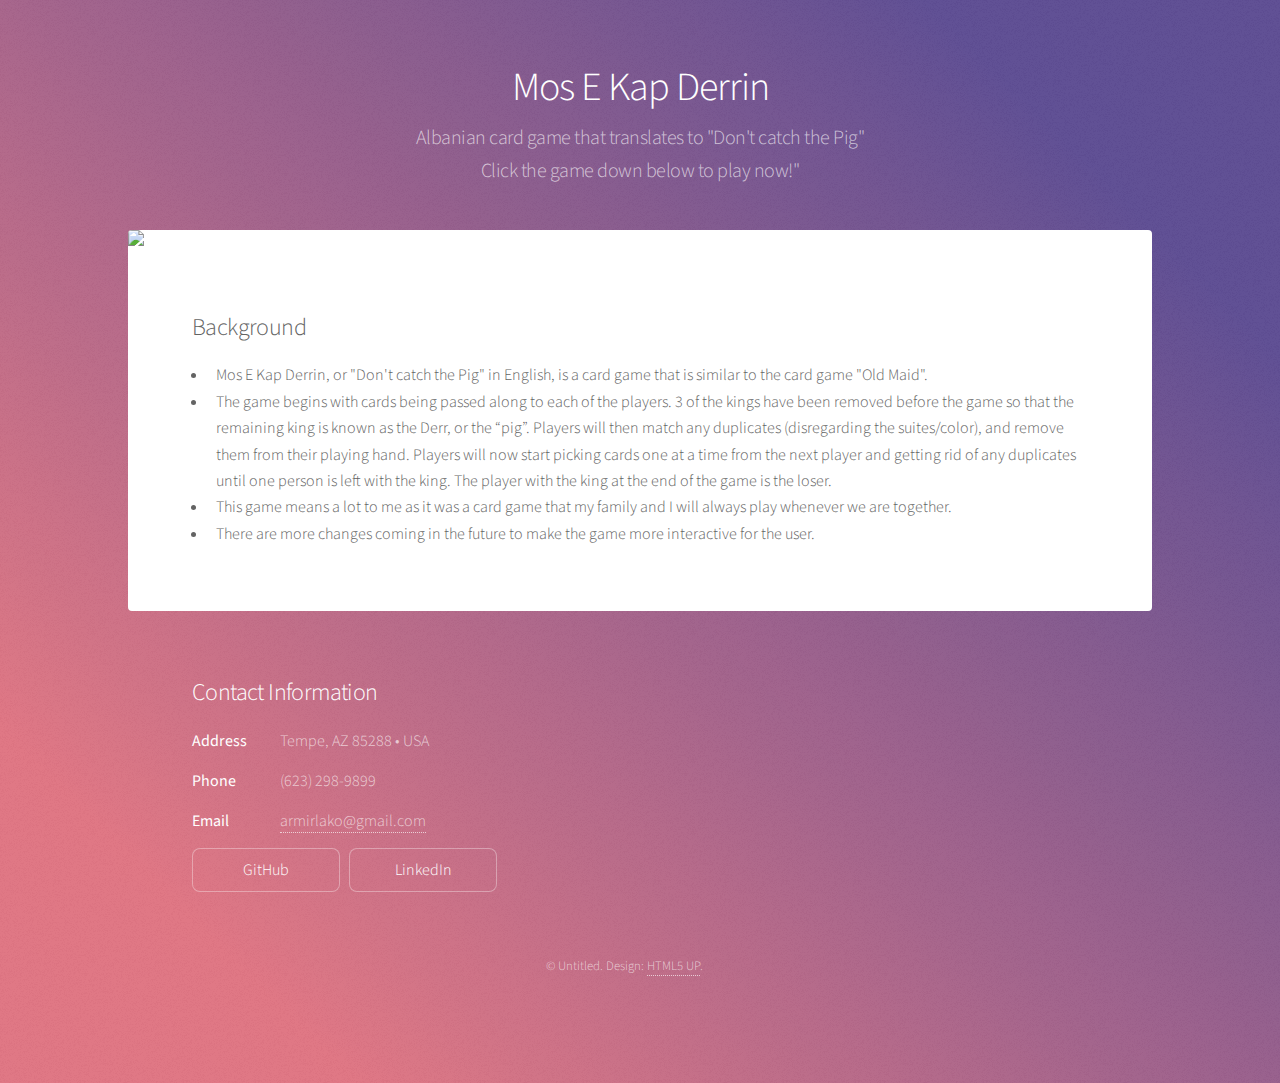
==== CardGame.html @ ff961061 "1" ====
<!DOCTYPE HTML>
<!--
	Stellar by HTML5 UP
	html5up.net | @ajlkn
	Free for personal and commercial use under the CCA 3.0 license (html5up.net/license)
-->
<html>
	<head>
		<title>Card Game</title>
		<meta charset="utf-8" />
		<meta name="viewport" content="width=device-width, initial-scale=1, user-scalable=no" />
		<link rel="stylesheet" href="assets/css/main.css" />
		<noscript><link rel="stylesheet" href="assets/css/noscript.css" /></noscript>
	</head>
	<body class="is-preload">

		<!-- Wrapper -->
			<div id="wrapper">

				<!-- Header -->
					<header id="header">
						<h1>Mos E Kap Derrin</h1>
							<p>
							Albanian card game that translates to "Don't catch the Pig" <br>
							Click the game down below to play now!"
							</p>
					</header>

				<!-- Main -->
					<div id="main">

						<!-- Content -->
							<section id="content" class="main">
								<span class="image main">
									<a href="https://armirlako.github.io/Card-Game" target ="_blank" ><img src="images/CardGame.jpg"/></a></span>
								<h2> Background </h2>
								<ul>
									<li>
										Mos E Kap Derrin, or "Don't catch the Pig" in English, is a card game that is similar to the card game "Old Maid".
									</li>
									<li>
										The game begins with cards being passed along to each of the players. 3 of the kings have been removed before the game so that the remaining king is known as the Derr, or the “pig”. Players will then match any duplicates (disregarding the suites/color), and remove them from their playing hand. Players will now start picking cards one at a time from the next player and getting rid of any duplicates until one person is left with the king. The player with the king at the end of the game is the loser.
									</li>
									<li>
										This game means a lot to me as it was a card game that my family and I will always play whenever we are together. 
									</li>
									<li>
										There are more changes coming in the future to make the game more interactive for the user.
									</li>
								</ul>
							</section>

					</div>

				<!-- Footer -->
				<footer id="footer">
						
					<section>
						<h2>Contact Information</h2>
						
						<dl class="alt">
							<dt>Address</dt>
							<dd>Tempe, AZ 85288 &bull; USA</dd>
							<dt>Phone</dt>
							<dd>(623) 298-9899</dd>
							<dt>Email</dt>
							<dd><a href="#">armirlako@gmail.com</a></dd>
							<a href="https://www.github.com/armirlako" class="button">GitHub</a> &nbsp
							<a href="https://www.linkedin.com/in/armirlako/" class="button">LinkedIn</a>
						</dl>
						
					</section>
					<p class="copyright">&copy; Untitled. Design: <a href="https://html5up.net">HTML5 UP</a>.</p>
				</footer>

			</div>

		<!-- Scripts -->
			<script src="assets/js/jquery.min.js"></script>
			<script src="assets/js/jquery.scrollex.min.js"></script>
			<script src="assets/js/jquery.scrolly.min.js"></script>
			<script src="assets/js/browser.min.js"></script>
			<script src="assets/js/breakpoints.min.js"></script>
			<script src="assets/js/util.js"></script>
			<script src="assets/js/main.js"></script>

	</body>
</html>
---- assets/css/main.css ----
@import url(fontawesome-all.min.css);
@import 'https://fonts.googleapis.com/css?family=Source+Sans+Pro:300,400';

/*
	Stellar by HTML5 UP
	html5up.net | @ajlkn
	Free for personal and commercial use under the CCA 3.0 license (html5up.net/license)
*/


html, body, div, span, applet, object,
iframe, h1, h2, h3, h4, h5, h6, p, blockquote,
pre, a, abbr, acronym, address, big, cite,
code, del, dfn, em, img, ins, kbd, q, s, samp,
small, strike, strong, sub, sup, tt, var, b,
u, i, center, dl, dt, dd, ol, ul, li, fieldset,
form, label, legend, table, caption, tbody,
tfoot, thead, tr, th, td, article, aside,
canvas, details, embed, figure, figcaption,
footer, header, hgroup, menu, nav, output, ruby,
section, summary, time, mark, audio, video {
	margin: 0;
	padding: 0;
	border: 0;
	font-size: 100%;
	font: inherit;
	vertical-align: baseline;}

article, aside, details, figcaption, figure,
footer, header, hgroup, menu, nav, section {
	display: block;}
	  
body {
	line-height: 1;
}

ol, ul {
	list-style: none;
}

blockquote, q {
	quotes: none;
}

	blockquote:before, blockquote:after, q:before, q:after {
		content: '';
		content: none;
	}

table {
	border-collapse: collapse;
	border-spacing: 0;
}

body {
	-webkit-text-size-adjust: none;
}

mark {
	background-color: transparent;
	color: inherit;
}

input::-moz-focus-inner {
	border: 0;
	padding: 0;
}

input, select, textarea {
	-moz-appearance: none;
	-webkit-appearance: none;
	-ms-appearance: none;
	appearance: none;
}

/* Basic */

	@-ms-viewport {
		width: device-width;
	}

	body {
		-ms-overflow-style: scrollbar;
	}

	@media screen and (max-width: 480px) {

		html, body {
			min-width: 320px;
		}

	}

	html {
		box-sizing: border-box;
	}

	*, *:before, *:after {
		box-sizing: inherit;
	}

	body {
		background-color: #935d8c;
		background-image: url("images/overlay.png"), -moz-linear-gradient(45deg, #e37682 15%, #5f4d93 85%);
		background-image: url("images/overlay.png"), -webkit-linear-gradient(45deg, #e37682 15%, #5f4d93 85%);
		background-image: url("images/overlay.png"), -ms-linear-gradient(45deg, #e37682 15%, #5f4d93 85%);
		background-image: url("images/overlay.png"), linear-gradient(45deg, #e37682 15%, #5f4d93 85%);
	}

		body.is-preload *, body.is-preload *:before, body.is-preload *:after {
			-moz-animation: none !important;
			-webkit-animation: none !important;
			-ms-animation: none !important;
			animation: none !important;
			-moz-transition: none !important;
			-webkit-transition: none !important;
			-ms-transition: none !important;
			transition: none !important;
		}

/* Type */

	body {
		background-color: #935d8c;
		color: rgba(255, 255, 255, 0.65);
	}

	body, input, select, textarea {
		font-family: "Source Sans Pro", Helvetica, sans-serif;
		font-size: 17pt;
		font-weight: 300;
		line-height: 1.65;
	}

		@media screen and (max-width: 1680px) {

			body, input, select, textarea {
				font-size: 14pt;
			}

		}

		@media screen and (max-width: 1280px) {

			body, input, select, textarea {
				font-size: 12pt;
			}

		}

		@media screen and (max-width: 360px) {

			body, input, select, textarea {
				font-size: 11pt;
			}

		}

	a {
		-moz-transition: color 0.2s ease, border-bottom 0.2s ease;
		-webkit-transition: color 0.2s ease, border-bottom 0.2s ease;
		-ms-transition: color 0.2s ease, border-bottom 0.2s ease;
		transition: color 0.2s ease, border-bottom 0.2s ease;
		text-decoration: none;
		border-bottom: dotted 1px;
		color: inherit;
	}

		a:hover {
			border-bottom-color: transparent;
		}

	strong, b {
		font-weight: 400;
	}

	em, i {
		font-style: italic;
	}

	p {
		margin: 0 0 2em 0;
	}

		p.content {
			-moz-columns: 20em 2;
			-webkit-columns: 20em 2;
			-ms-columns: 20em 2;
			columns: 20em 2;
			-moz-column-gap: 2em;
			-webkit-column-gap: 2em;
			-ms-column-gap: 2em;
			column-gap: 2em;
			text-align: justify;
		}

	h1, h2, h3, h4, h5, h6 {
		font-weight: 300;
		line-height: 1.5;
		margin: 0 0 0.7em 0;
		letter-spacing: -0.025em;
	}

		h1 a, h2 a, h3 a, h4 a, h5 a, h6 a {
			color: inherit;
			text-decoration: none;
		}

	h1 {
		font-size: 2.5em;
		line-height: 1.2;
	}

	h2 {
		font-size: 1.5em;
	}

	h3 {
		font-size: 1.25em;
	}

	h4 {
		font-size: 1.1em;
	}

	h5 {
		font-size: 0.9em;
	}

	h6 {
		font-size: 0.7em;
	}

	@media screen and (max-width: 736px) {

		h1 {
			font-size: 2em;
		}

	}

	sub {
		font-size: 0.8em;
		position: relative;
		top: 0.5em;
	}

	sup {
		font-size: 0.8em;
		position: relative;
		top: -0.5em;
	}

	blockquote {
		border-left: solid 4px;
		font-style: italic;
		margin: 0 0 2em 0;
		padding: 0.5em 0 0.5em 2em;
	}

	code {
		border-radius: 8px;
		border: solid 1px;
		font-family: "Courier New", monospace;
		font-size: 0.9em;
		margin: 0 0.25em;
		padding: 0.25em 0.65em;
	}

	pre {
		-webkit-overflow-scrolling: touch;
		font-family: "Courier New", monospace;
		font-size: 0.9em;
		margin: 0 0 2em 0;
	}

		pre code {
			display: block;
			line-height: 1.75;
			padding: 1em 1.5em;
			overflow-x: auto;
		}

	hr {
		border: 0;
		border-bottom: solid 1px;
		margin: 2em 0;
	}

		hr.major {
			margin: 3em 0;
		}

	.align-left {
		text-align: left;
	}

	.align-center {
		text-align: center;
	}

	.align-right {
		text-align: right;
	}

	input, select, textarea {
		color: #ffffff;
	}

	a:hover {
		color: #ffffff;
	}

	strong, b {
		color: #ffffff;
	}

	h1, h2, h3, h4, h5, h6 {
		color: #ffffff;
	}

	blockquote {
		border-left-color: rgba(255, 255, 255, 0.35);
	}

	code {
		background: rgba(255, 255, 255, 0.075);
		border-color: rgba(255, 255, 255, 0.35);
	}

	hr {
		border-bottom-color: rgba(255, 255, 255, 0.35);
	}

/* Row */

	.row {
		display: flex;
		flex-wrap: wrap;
		box-sizing: border-box;
		align-items: stretch;
	}

		.row > * {
			box-sizing: border-box;
		}

		.row.gtr-uniform > * > :last-child {
			margin-bottom: 0;
		}

		.row.aln-left {
			justify-content: flex-start;
		}

		.row.aln-center {
			justify-content: center;
		}

		.row.aln-right {
			justify-content: flex-end;
		}

		.row.aln-top {
			align-items: flex-start;
		}

		.row.aln-middle {
			align-items: center;
		}

		.row.aln-bottom {
			align-items: flex-end;
		}

		.row > .imp {
			order: -1;
		}

		.row > .col-1 {
			width: 8.33333%;
		}

		.row > .off-1 {
			margin-left: 8.33333%;
		}

		.row > .col-2 {
			width: 16.66667%;
		}

		.row > .off-2 {
			margin-left: 16.66667%;
		}

		.row > .col-3 {
			width: 25%;
		}

		.row > .off-3 {
			margin-left: 25%;
		}

		.row > .col-4 {
			width: 33.33333%;
		}

		.row > .off-4 {
			margin-left: 33.33333%;
		}

		.row > .col-5 {
			width: 41.66667%;
		}

		.row > .off-5 {
			margin-left: 41.66667%;
		}

		.row > .col-6 {
			width: 50%;
		}

		.row > .off-6 {
			margin-left: 50%;
		}

		.row > .col-7 {
			width: 58.33333%;
		}

		.row > .off-7 {
			margin-left: 58.33333%;
		}

		.row > .col-8 {
			width: 66.66667%;
		}

		.row > .off-8 {
			margin-left: 66.66667%;
		}

		.row > .col-9 {
			width: 75%;
		}

		.row > .off-9 {
			margin-left: 75%;
		}

		.row > .col-10 {
			width: 83.33333%;
		}

		.row > .off-10 {
			margin-left: 83.33333%;
		}

		.row > .col-11 {
			width: 91.66667%;
		}

		.row > .off-11 {
			margin-left: 91.66667%;
		}

		.row > .col-12 {
			width: 100%;
		}

		.row > .off-12 {
			margin-left: 100%;
		}

		.row.gtr-0 {
			margin-top: 0;
			margin-left: 0em;
		}

			.row.gtr-0 > * {
				padding: 0 0 0 0em;
			}

			.row.gtr-0.gtr-uniform {
				margin-top: 0em;
			}

				.row.gtr-0.gtr-uniform > * {
					padding-top: 0em;
				}

		.row.gtr-25 {
			margin-top: 0;
			margin-left: -0.375em;
		}

			.row.gtr-25 > * {
				padding: 0 0 0 0.375em;
			}

			.row.gtr-25.gtr-uniform {
				margin-top: -0.375em;
			}

				.row.gtr-25.gtr-uniform > * {
					padding-top: 0.375em;
				}

		.row.gtr-50 {
			margin-top: 0;
			margin-left: -0.75em;
		}

			.row.gtr-50 > * {
				padding: 0 0 0 0.75em;
			}

			.row.gtr-50.gtr-uniform {
				margin-top: -0.75em;
			}

				.row.gtr-50.gtr-uniform > * {
					padding-top: 0.75em;
				}

		.row {
			margin-top: 0;
			margin-left: -1.5em;
		}

			.row > * {
				padding: 0 0 0 1.5em;
			}

			.row.gtr-uniform {
				margin-top: -1.5em;
			}

				.row.gtr-uniform > * {
					padding-top: 1.5em;
				}

		.row.gtr-150 {
			margin-top: 0;
			margin-left: -2.25em;
		}

			.row.gtr-150 > * {
				padding: 0 0 0 2.25em;
			}

			.row.gtr-150.gtr-uniform {
				margin-top: -2.25em;
			}

				.row.gtr-150.gtr-uniform > * {
					padding-top: 2.25em;
				}

		.row.gtr-200 {
			margin-top: 0;
			margin-left: -3em;
		}

			.row.gtr-200 > * {
				padding: 0 0 0 3em;
			}

			.row.gtr-200.gtr-uniform {
				margin-top: -3em;
			}

				.row.gtr-200.gtr-uniform > * {
					padding-top: 3em;
				}

		@media screen and (max-width: 1680px) {

			.row {
				display: flex;
				flex-wrap: wrap;
				box-sizing: border-box;
				align-items: stretch;
			}

				.row > * {
					box-sizing: border-box;
				}

				.row.gtr-uniform > * > :last-child {
					margin-bottom: 0;
				}

				.row.aln-left {
					justify-content: flex-start;
				}

				.row.aln-center {
					justify-content: center;
				}

				.row.aln-right {
					justify-content: flex-end;
				}

				.row.aln-top {
					align-items: flex-start;
				}

				.row.aln-middle {
					align-items: center;
				}

				.row.aln-bottom {
					align-items: flex-end;
				}

				.row > .imp-xlarge {
					order: -1;
				}

				.row > .col-1-xlarge {
					width: 8.33333%;
				}

				.row > .off-1-xlarge {
					margin-left: 8.33333%;
				}

				.row > .col-2-xlarge {
					width: 16.66667%;
				}

				.row > .off-2-xlarge {
					margin-left: 16.66667%;
				}

				.row > .col-3-xlarge {
					width: 25%;
				}

				.row > .off-3-xlarge {
					margin-left: 25%;
				}

				.row > .col-4-xlarge {
					width: 33.33333%;
				}

				.row > .off-4-xlarge {
					margin-left: 33.33333%;
				}

				.row > .col-5-xlarge {
					width: 41.66667%;
				}

				.row > .off-5-xlarge {
					margin-left: 41.66667%;
				}

				.row > .col-6-xlarge {
					width: 50%;
				}

				.row > .off-6-xlarge {
					margin-left: 50%;
				}

				.row > .col-7-xlarge {
					width: 58.33333%;
				}

				.row > .off-7-xlarge {
					margin-left: 58.33333%;
				}

				.row > .col-8-xlarge {
					width: 66.66667%;
				}

				.row > .off-8-xlarge {
					margin-left: 66.66667%;
				}

				.row > .col-9-xlarge {
					width: 75%;
				}

				.row > .off-9-xlarge {
					margin-left: 75%;
				}

				.row > .col-10-xlarge {
					width: 83.33333%;
				}

				.row > .off-10-xlarge {
					margin-left: 83.33333%;
				}

				.row > .col-11-xlarge {
					width: 91.66667%;
				}

				.row > .off-11-xlarge {
					margin-left: 91.66667%;
				}

				.row > .col-12-xlarge {
					width: 100%;
				}

				.row > .off-12-xlarge {
					margin-left: 100%;
				}

				.row.gtr-0 {
					margin-top: 0;
					margin-left: 0em;
				}

					.row.gtr-0 > * {
						padding: 0 0 0 0em;
					}

					.row.gtr-0.gtr-uniform {
						margin-top: 0em;
					}

						.row.gtr-0.gtr-uniform > * {
							padding-top: 0em;
						}

				.row.gtr-25 {
					margin-top: 0;
					margin-left: -0.375em;
				}

					.row.gtr-25 > * {
						padding: 0 0 0 0.375em;
					}

					.row.gtr-25.gtr-uniform {
						margin-top: -0.375em;
					}

						.row.gtr-25.gtr-uniform > * {
							padding-top: 0.375em;
						}

				.row.gtr-50 {
					margin-top: 0;
					margin-left: -0.75em;
				}

					.row.gtr-50 > * {
						padding: 0 0 0 0.75em;
					}

					.row.gtr-50.gtr-uniform {
						margin-top: -0.75em;
					}

						.row.gtr-50.gtr-uniform > * {
							padding-top: 0.75em;
						}

				.row {
					margin-top: 0;
					margin-left: -1.5em;
				}

					.row > * {
						padding: 0 0 0 1.5em;
					}

					.row.gtr-uniform {
						margin-top: -1.5em;
					}

						.row.gtr-uniform > * {
							padding-top: 1.5em;
						}

				.row.gtr-150 {
					margin-top: 0;
					margin-left: -2.25em;
				}

					.row.gtr-150 > * {
						padding: 0 0 0 2.25em;
					}

					.row.gtr-150.gtr-uniform {
						margin-top: -2.25em;
					}

						.row.gtr-150.gtr-uniform > * {
							padding-top: 2.25em;
						}

				.row.gtr-200 {
					margin-top: 0;
					margin-left: -3em;
				}

					.row.gtr-200 > * {
						padding: 0 0 0 3em;
					}

					.row.gtr-200.gtr-uniform {
						margin-top: -3em;
					}

						.row.gtr-200.gtr-uniform > * {
							padding-top: 3em;
						}

		}

		@media screen and (max-width: 1280px) {

			.row {
				display: flex;
				flex-wrap: wrap;
				box-sizing: border-box;
				align-items: stretch;
			}

				.row > * {
					box-sizing: border-box;
				}

				.row.gtr-uniform > * > :last-child {
					margin-bottom: 0;
				}

				.row.aln-left {
					justify-content: flex-start;
				}

				.row.aln-center {
					justify-content: center;
				}

				.row.aln-right {
					justify-content: flex-end;
				}

				.row.aln-top {
					align-items: flex-start;
				}

				.row.aln-middle {
					align-items: center;
				}

				.row.aln-bottom {
					align-items: flex-end;
				}

				.row > .imp-large {
					order: -1;
				}

				.row > .col-1-large {
					width: 8.33333%;
				}

				.row > .off-1-large {
					margin-left: 8.33333%;
				}

				.row > .col-2-large {
					width: 16.66667%;
				}

				.row > .off-2-large {
					margin-left: 16.66667%;
				}

				.row > .col-3-large {
					width: 25%;
				}

				.row > .off-3-large {
					margin-left: 25%;
				}

				.row > .col-4-large {
					width: 33.33333%;
				}

				.row > .off-4-large {
					margin-left: 33.33333%;
				}

				.row > .col-5-large {
					width: 41.66667%;
				}

				.row > .off-5-large {
					margin-left: 41.66667%;
				}

				.row > .col-6-large {
					width: 50%;
				}

				.row > .off-6-large {
					margin-left: 50%;
				}

				.row > .col-7-large {
					width: 58.33333%;
				}

				.row > .off-7-large {
					margin-left: 58.33333%;
				}

				.row > .col-8-large {
					width: 66.66667%;
				}

				.row > .off-8-large {
					margin-left: 66.66667%;
				}

				.row > .col-9-large {
					width: 75%;
				}

				.row > .off-9-large {
					margin-left: 75%;
				}

				.row > .col-10-large {
					width: 83.33333%;
				}

				.row > .off-10-large {
					margin-left: 83.33333%;
				}

				.row > .col-11-large {
					width: 91.66667%;
				}

				.row > .off-11-large {
					margin-left: 91.66667%;
				}

				.row > .col-12-large {
					width: 100%;
				}

				.row > .off-12-large {
					margin-left: 100%;
				}

				.row.gtr-0 {
					margin-top: 0;
					margin-left: 0em;
				}

					.row.gtr-0 > * {
						padding: 0 0 0 0em;
					}

					.row.gtr-0.gtr-uniform {
						margin-top: 0em;
					}

						.row.gtr-0.gtr-uniform > * {
							padding-top: 0em;
						}

				.row.gtr-25 {
					margin-top: 0;
					margin-left: -0.375em;
				}

					.row.gtr-25 > * {
						padding: 0 0 0 0.375em;
					}

					.row.gtr-25.gtr-uniform {
						margin-top: -0.375em;
					}

						.row.gtr-25.gtr-uniform > * {
							padding-top: 0.375em;
						}

				.row.gtr-50 {
					margin-top: 0;
					margin-left: -0.75em;
				}

					.row.gtr-50 > * {
						padding: 0 0 0 0.75em;
					}

					.row.gtr-50.gtr-uniform {
						margin-top: -0.75em;
					}

						.row.gtr-50.gtr-uniform > * {
							padding-top: 0.75em;
						}

				.row {
					margin-top: 0;
					margin-left: -1.5em;
				}

					.row > * {
						padding: 0 0 0 1.5em;
					}

					.row.gtr-uniform {
						margin-top: -1.5em;
					}

						.row.gtr-uniform > * {
							padding-top: 1.5em;
						}

				.row.gtr-150 {
					margin-top: 0;
					margin-left: -2.25em;
				}

					.row.gtr-150 > * {
						padding: 0 0 0 2.25em;
					}

					.row.gtr-150.gtr-uniform {
						margin-top: -2.25em;
					}

						.row.gtr-150.gtr-uniform > * {
							padding-top: 2.25em;
						}

				.row.gtr-200 {
					margin-top: 0;
					margin-left: -3em;
				}

					.row.gtr-200 > * {
						padding: 0 0 0 3em;
					}

					.row.gtr-200.gtr-uniform {
						margin-top: -3em;
					}

						.row.gtr-200.gtr-uniform > * {
							padding-top: 3em;
						}

		}

		@media screen and (max-width: 980px) {

			.row {
				display: flex;
				flex-wrap: wrap;
				box-sizing: border-box;
				align-items: stretch;
			}

				.row > * {
					box-sizing: border-box;
				}

				.row.gtr-uniform > * > :last-child {
					margin-bottom: 0;
				}

				.row.aln-left {
					justify-content: flex-start;
				}

				.row.aln-center {
					justify-content: center;
				}

				.row.aln-right {
					justify-content: flex-end;
				}

				.row.aln-top {
					align-items: flex-start;
				}

				.row.aln-middle {
					align-items: center;
				}

				.row.aln-bottom {
					align-items: flex-end;
				}

				.row > .imp-medium {
					order: -1;
				}

				.row > .col-1-medium {
					width: 8.33333%;
				}

				.row > .off-1-medium {
					margin-left: 8.33333%;
				}

				.row > .col-2-medium {
					width: 16.66667%;
				}

				.row > .off-2-medium {
					margin-left: 16.66667%;
				}

				.row > .col-3-medium {
					width: 25%;
				}

				.row > .off-3-medium {
					margin-left: 25%;
				}

				.row > .col-4-medium {
					width: 33.33333%;
				}

				.row > .off-4-medium {
					margin-left: 33.33333%;
				}

				.row > .col-5-medium {
					width: 41.66667%;
				}

				.row > .off-5-medium {
					margin-left: 41.66667%;
				}

				.row > .col-6-medium {
					width: 50%;
				}

				.row > .off-6-medium {
					margin-left: 50%;
				}

				.row > .col-7-medium {
					width: 58.33333%;
				}

				.row > .off-7-medium {
					margin-left: 58.33333%;
				}

				.row > .col-8-medium {
					width: 66.66667%;
				}

				.row > .off-8-medium {
					margin-left: 66.66667%;
				}

				.row > .col-9-medium {
					width: 75%;
				}

				.row > .off-9-medium {
					margin-left: 75%;
				}

				.row > .col-10-medium {
					width: 83.33333%;
				}

				.row > .off-10-medium {
					margin-left: 83.33333%;
				}

				.row > .col-11-medium {
					width: 91.66667%;
				}

				.row > .off-11-medium {
					margin-left: 91.66667%;
				}

				.row > .col-12-medium {
					width: 100%;
				}

				.row > .off-12-medium {
					margin-left: 100%;
				}

				.row.gtr-0 {
					margin-top: 0;
					margin-left: 0em;
				}

					.row.gtr-0 > * {
						padding: 0 0 0 0em;
					}

					.row.gtr-0.gtr-uniform {
						margin-top: 0em;
					}

						.row.gtr-0.gtr-uniform > * {
							padding-top: 0em;
						}

				.row.gtr-25 {
					margin-top: 0;
					margin-left: -0.375em;
				}

					.row.gtr-25 > * {
						padding: 0 0 0 0.375em;
					}

					.row.gtr-25.gtr-uniform {
						margin-top: -0.375em;
					}

						.row.gtr-25.gtr-uniform > * {
							padding-top: 0.375em;
						}

				.row.gtr-50 {
					margin-top: 0;
					margin-left: -0.75em;
				}

					.row.gtr-50 > * {
						padding: 0 0 0 0.75em;
					}

					.row.gtr-50.gtr-uniform {
						margin-top: -0.75em;
					}

						.row.gtr-50.gtr-uniform > * {
							padding-top: 0.75em;
						}

				.row {
					margin-top: 0;
					margin-left: -1.5em;
				}

					.row > * {
						padding: 0 0 0 1.5em;
					}

					.row.gtr-uniform {
						margin-top: -1.5em;
					}

						.row.gtr-uniform > * {
							padding-top: 1.5em;
						}

				.row.gtr-150 {
					margin-top: 0;
					margin-left: -2.25em;
				}

					.row.gtr-150 > * {
						padding: 0 0 0 2.25em;
					}

					.row.gtr-150.gtr-uniform {
						margin-top: -2.25em;
					}

						.row.gtr-150.gtr-uniform > * {
							padding-top: 2.25em;
						}

				.row.gtr-200 {
					margin-top: 0;
					margin-left: -3em;
				}

					.row.gtr-200 > * {
						padding: 0 0 0 3em;
					}

					.row.gtr-200.gtr-uniform {
						margin-top: -3em;
					}

						.row.gtr-200.gtr-uniform > * {
							padding-top: 3em;
						}

		}

		@media screen and (max-width: 736px) {

			.row {
				display: flex;
				flex-wrap: wrap;
				box-sizing: border-box;
				align-items: stretch;
			}

				.row > * {
					box-sizing: border-box;
				}

				.row.gtr-uniform > * > :last-child {
					margin-bottom: 0;
				}

				.row.aln-left {
					justify-content: flex-start;
				}

				.row.aln-center {
					justify-content: center;
				}

				.row.aln-right {
					justify-content: flex-end;
				}

				.row.aln-top {
					align-items: flex-start;
				}

				.row.aln-middle {
					align-items: center;
				}

				.row.aln-bottom {
					align-items: flex-end;
				}

				.row > .imp-small {
					order: -1;
				}

				.row > .col-1-small {
					width: 8.33333%;
				}

				.row > .off-1-small {
					margin-left: 8.33333%;
				}

				.row > .col-2-small {
					width: 16.66667%;
				}

				.row > .off-2-small {
					margin-left: 16.66667%;
				}

				.row > .col-3-small {
					width: 25%;
				}

				.row > .off-3-small {
					margin-left: 25%;
				}

				.row > .col-4-small {
					width: 33.33333%;
				}

				.row > .off-4-small {
					margin-left: 33.33333%;
				}

				.row > .col-5-small {
					width: 41.66667%;
				}

				.row > .off-5-small {
					margin-left: 41.66667%;
				}

				.row > .col-6-small {
					width: 50%;
				}

				.row > .off-6-small {
					margin-left: 50%;
				}

				.row > .col-7-small {
					width: 58.33333%;
				}

				.row > .off-7-small {
					margin-left: 58.33333%;
				}

				.row > .col-8-small {
					width: 66.66667%;
				}

				.row > .off-8-small {
					margin-left: 66.66667%;
				}

				.row > .col-9-small {
					width: 75%;
				}

				.row > .off-9-small {
					margin-left: 75%;
				}

				.row > .col-10-small {
					width: 83.33333%;
				}

				.row > .off-10-small {
					margin-left: 83.33333%;
				}

				.row > .col-11-small {
					width: 91.66667%;
				}

				.row > .off-11-small {
					margin-left: 91.66667%;
				}

				.row > .col-12-small {
					width: 100%;
				}

				.row > .off-12-small {
					margin-left: 100%;
				}

				.row.gtr-0 {
					margin-top: 0;
					margin-left: 0em;
				}

					.row.gtr-0 > * {
						padding: 0 0 0 0em;
					}

					.row.gtr-0.gtr-uniform {
						margin-top: 0em;
					}

						.row.gtr-0.gtr-uniform > * {
							padding-top: 0em;
						}

				.row.gtr-25 {
					margin-top: 0;
					margin-left: -0.25em;
				}

					.row.gtr-25 > * {
						padding: 0 0 0 0.25em;
					}

					.row.gtr-25.gtr-uniform {
						margin-top: -0.25em;
					}

						.row.gtr-25.gtr-uniform > * {
							padding-top: 0.25em;
						}

				.row.gtr-50 {
					margin-top: 0;
					margin-left: -0.5em;
				}

					.row.gtr-50 > * {
						padding: 0 0 0 0.5em;
					}

					.row.gtr-50.gtr-uniform {
						margin-top: -0.5em;
					}

						.row.gtr-50.gtr-uniform > * {
							padding-top: 0.5em;
						}

				.row {
					margin-top: 0;
					margin-left: -1em;
				}

					.row > * {
						padding: 0 0 0 1em;
					}

					.row.gtr-uniform {
						margin-top: -1em;
					}

						.row.gtr-uniform > * {
							padding-top: 1em;
						}

				.row.gtr-150 {
					margin-top: 0;
					margin-left: -1.5em;
				}

					.row.gtr-150 > * {
						padding: 0 0 0 1.5em;
					}

					.row.gtr-150.gtr-uniform {
						margin-top: -1.5em;
					}

						.row.gtr-150.gtr-uniform > * {
							padding-top: 1.5em;
						}

				.row.gtr-200 {
					margin-top: 0;
					margin-left: -2em;
				}

					.row.gtr-200 > * {
						padding: 0 0 0 2em;
					}

					.row.gtr-200.gtr-uniform {
						margin-top: -2em;
					}

						.row.gtr-200.gtr-uniform > * {
							padding-top: 2em;
						}

		}

		@media screen and (max-width: 480px) {

			.row {
				display: flex;
				flex-wrap: wrap;
				box-sizing: border-box;
				align-items: stretch;
			}

				.row > * {
					box-sizing: border-box;
				}

				.row.gtr-uniform > * > :last-child {
					margin-bottom: 0;
				}

				.row.aln-left {
					justify-content: flex-start;
				}

				.row.aln-center {
					justify-content: center;
				}

				.row.aln-right {
					justify-content: flex-end;
				}

				.row.aln-top {
					align-items: flex-start;
				}

				.row.aln-middle {
					align-items: center;
				}

				.row.aln-bottom {
					align-items: flex-end;
				}

				.row > .imp-xsmall {
					order: -1;
				}

				.row > .col-1-xsmall {
					width: 8.33333%;
				}

				.row > .off-1-xsmall {
					margin-left: 8.33333%;
				}

				.row > .col-2-xsmall {
					width: 16.66667%;
				}

				.row > .off-2-xsmall {
					margin-left: 16.66667%;
				}

				.row > .col-3-xsmall {
					width: 25%;
				}

				.row > .off-3-xsmall {
					margin-left: 25%;
				}

				.row > .col-4-xsmall {
					width: 33.33333%;
				}

				.row > .off-4-xsmall {
					margin-left: 33.33333%;
				}

				.row > .col-5-xsmall {
					width: 41.66667%;
				}

				.row > .off-5-xsmall {
					margin-left: 41.66667%;
				}

				.row > .col-6-xsmall {
					width: 50%;
				}

				.row > .off-6-xsmall {
					margin-left: 50%;
				}

				.row > .col-7-xsmall {
					width: 58.33333%;
				}

				.row > .off-7-xsmall {
					margin-left: 58.33333%;
				}

				.row > .col-8-xsmall {
					width: 66.66667%;
				}

				.row > .off-8-xsmall {
					margin-left: 66.66667%;
				}

				.row > .col-9-xsmall {
					width: 75%;
				}

				.row > .off-9-xsmall {
					margin-left: 75%;
				}

				.row > .col-10-xsmall {
					width: 83.33333%;
				}

				.row > .off-10-xsmall {
					margin-left: 83.33333%;
				}

				.row > .col-11-xsmall {
					width: 91.66667%;
				}

				.row > .off-11-xsmall {
					margin-left: 91.66667%;
				}

				.row > .col-12-xsmall {
					width: 100%;
				}

				.row > .off-12-xsmall {
					margin-left: 100%;
				}

				.row.gtr-0 {
					margin-top: 0;
					margin-left: 0em;
				}

					.row.gtr-0 > * {
						padding: 0 0 0 0em;
					}

					.row.gtr-0.gtr-uniform {
						margin-top: 0em;
					}

						.row.gtr-0.gtr-uniform > * {
							padding-top: 0em;
						}

				.row.gtr-25 {
					margin-top: 0;
					margin-left: -0.3125em;
				}

					.row.gtr-25 > * {
						padding: 0 0 0 0.3125em;
					}

					.row.gtr-25.gtr-uniform {
						margin-top: -0.3125em;
					}

						.row.gtr-25.gtr-uniform > * {
							padding-top: 0.3125em;
						}

				.row.gtr-50 {
					margin-top: 0;
					margin-left: -0.625em;
				}

					.row.gtr-50 > * {
						padding: 0 0 0 0.625em;
					}

					.row.gtr-50.gtr-uniform {
						margin-top: -0.625em;
					}

						.row.gtr-50.gtr-uniform > * {
							padding-top: 0.625em;
						}

				.row {
					margin-top: 0;
					margin-left: -1.25em;
				}

					.row > * {
						padding: 0 0 0 1.25em;
					}

					.row.gtr-uniform {
						margin-top: -1.25em;
					}

						.row.gtr-uniform > * {
							padding-top: 1.25em;
						}

				.row.gtr-150 {
					margin-top: 0;
					margin-left: -1.875em;
				}

					.row.gtr-150 > * {
						padding: 0 0 0 1.875em;
					}

					.row.gtr-150.gtr-uniform {
						margin-top: -1.875em;
					}

						.row.gtr-150.gtr-uniform > * {
							padding-top: 1.875em;
						}

				.row.gtr-200 {
					margin-top: 0;
					margin-left: -2.5em;
				}

					.row.gtr-200 > * {
						padding: 0 0 0 2.5em;
					}

					.row.gtr-200.gtr-uniform {
						margin-top: -2.5em;
					}

						.row.gtr-200.gtr-uniform > * {
							padding-top: 2.5em;
						}

		}

/* Box */

	.box {
		border-radius: 8px;
		border: solid;
		margin-bottom: 2em;
		padding: 1.5em;
	}

		.box > :last-child,
		.box > :last-child > :last-child,
		.box > :last-child > :last-child > :last-child {
			margin-bottom: 0;
		}

		.box.alt {
			border: 0;
			border-radius: 0;
			padding: 0;
		}

	.box {
		border-color: rgba(255, 255, 255, 0.35);
	}

/* Button */

	input[type="submit"],
	input[type="reset"],
	input[type="button"],
	button,
	.button {
		-moz-appearance: none;
		-webkit-appearance: none;
		-ms-appearance: none;
		appearance: none;
		-moz-transition: background-color 0.2s ease-in-out, color 0.2s ease-in-out;
		-webkit-transition: background-color 0.2s ease-in-out, color 0.2s ease-in-out;
		-ms-transition: background-color 0.2s ease-in-out, color 0.2s ease-in-out;
		transition: background-color 0.2s ease-in-out, color 0.2s ease-in-out;
		border-radius: 8px;
		border: 0;
		cursor: pointer;
		display: inline-block;
		font-weight: 300;
		height: 2.75em;
		line-height: 2.75em;
		min-width: 9.25em;
		padding: 0 1.5em;
		text-align: center;
		text-decoration: none;
		white-space: nowrap;
	}

		input[type="submit"].icon,
		input[type="reset"].icon,
		input[type="button"].icon,
		button.icon,
		.button.icon {
			padding-left: 1.35em;
		}

			input[type="submit"].icon:before,
			input[type="reset"].icon:before,
			input[type="button"].icon:before,
			button.icon:before,
			.button.icon:before {
				margin-right: 0.5em;
			}

		input[type="submit"].fit,
		input[type="reset"].fit,
		input[type="button"].fit,
		button.fit,
		.button.fit {
			width: 100%;
		}

		input[type="submit"].small,
		input[type="reset"].small,
		input[type="button"].small,
		button.small,
		.button.small {
			font-size: 0.8em;
		}

		input[type="submit"].large,
		input[type="reset"].large,
		input[type="button"].large,
		button.large,
		.button.large {
			font-size: 1.35em;
		}

		input[type="submit"].disabled, input[type="submit"]:disabled,
		input[type="reset"].disabled,
		input[type="reset"]:disabled,
		input[type="button"].disabled,
		input[type="button"]:disabled,
		button.disabled,
		button:disabled,
		.button.disabled,
		.button:disabled {
			pointer-events: none;
			opacity: 0.25;
		}

		@media screen and (max-width: 736px) {

			input[type="submit"],
			input[type="reset"],
			input[type="button"],
			button,
			.button {
				min-width: 0;
			}

		}

	input[type="submit"],
	input[type="reset"],
	input[type="button"],
	button,
	.button {
		background-color: transparent;
		box-shadow: inset 0 0 0 1px rgba(255, 255, 255, 0.35);
		color: #ffffff !important;
	}

		input[type="submit"]:hover,
		input[type="reset"]:hover,
		input[type="button"]:hover,
		button:hover,
		.button:hover {
			background-color: rgba(255, 255, 255, 0.075);
		}

		input[type="submit"]:active,
		input[type="reset"]:active,
		input[type="button"]:active,
		button:active,
		.button:active {
			background-color: rgba(255, 255, 255, 0.2);
		}

		input[type="submit"].icon:before,
		input[type="reset"].icon:before,
		input[type="button"].icon:before,
		button.icon:before,
		.button.icon:before {
			color: rgba(255, 255, 255, 0.5);
		}

		input[type="submit"].primary,
		input[type="reset"].primary,
		input[type="button"].primary,
		button.primary,
		.button.primary {
			background-color: #8cc9f0;
			color: #ffffff !important;
			box-shadow: none;
		}

			input[type="submit"].primary:hover,
			input[type="reset"].primary:hover,
			input[type="button"].primary:hover,
			button.primary:hover,
			.button.primary:hover {
				background-color: #9acff2;
			}

			input[type="submit"].primary:active,
			input[type="reset"].primary:active,
			input[type="button"].primary:active,
			button.primary:active,
			.button.primary:active {
				background-color: #7ec3ee;
			}

			input[type="submit"].primary.icon:before,
			input[type="reset"].primary.icon:before,
			input[type="button"].primary.icon:before,
			button.primary.icon:before,
			.button.primary.icon:before {
				color: #ffffff !important;
			}

/* Form */

	form {
		margin: 0 0 2em 0;
	}

	label {
		display: block;
		font-size: 0.9em;
		font-weight: 400;
		margin: 0 0 1em 0;
	}

	input[type="text"],
	input[type="password"],
	input[type="email"],
	select,
	textarea {
		-moz-appearance: none;
		-webkit-appearance: none;
		-ms-appearance: none;
		appearance: none;
		border-radius: 8px;
		border: solid 1px;
		color: inherit;
		display: block;
		outline: 0;
		padding: 0 1em;
		text-decoration: none;
		width: 100%;
	}

		input[type="text"]:invalid,
		input[type="password"]:invalid,
		input[type="email"]:invalid,
		select:invalid,
		textarea:invalid {
			box-shadow: none;
		}

	select {
		background-size: 1.25rem;
		background-repeat: no-repeat;
		background-position: calc(100% - 1rem) center;
		height: 2.75em;
		padding-right: 2.75em;
		text-overflow: ellipsis;
	}

		select:focus::-ms-value {
			background-color: transparent;
		}

		select::-ms-expand {
			display: none;
		}

	input[type="text"],
	input[type="password"],
	input[type="email"],
	select {
		height: 2.75em;
	}

	textarea {
		padding: 0.75em 1em;
	}

	input[type="checkbox"],
	input[type="radio"] {
		-moz-appearance: none;
		-webkit-appearance: none;
		-ms-appearance: none;
		appearance: none;
		display: block;
		float: left;
		margin-right: -2em;
		opacity: 0;
		width: 1em;
		z-index: -1;
	}

		input[type="checkbox"] + label,
		input[type="radio"] + label {
			text-decoration: none;
			cursor: pointer;
			display: inline-block;
			font-size: 1em;
			font-weight: 300;
			padding-left: 2.4em;
			padding-right: 0.75em;
			position: relative;
		}

			input[type="checkbox"] + label:before,
			input[type="radio"] + label:before {
				-moz-osx-font-smoothing: grayscale;
				-webkit-font-smoothing: antialiased;
				display: inline-block;
				font-style: normal;
				font-variant: normal;
				text-rendering: auto;
				line-height: 1;
				text-transform: none !important;
				font-family: 'Font Awesome 5 Free';
				font-weight: 900;
			}

			input[type="checkbox"] + label:before,
			input[type="radio"] + label:before {
				border-radius: 8px;
				border: solid 1px;
				content: '';
				display: inline-block;
				font-size: 0.8em;
				height: 2.0625em;
				left: 0;
				line-height: 2.0625em;
				position: absolute;
				text-align: center;
				top: 0;
				width: 2.0625em;
			}

		input[type="checkbox"]:checked + label:before,
		input[type="radio"]:checked + label:before {
			content: '\f00c';
		}

	input[type="checkbox"] + label:before {
		border-radius: 8px;
	}

	input[type="radio"] + label:before {
		border-radius: 100%;
	}

	::-webkit-input-placeholder {
		opacity: 1.0;
	}

	:-moz-placeholder {
		opacity: 1.0;
	}

	::-moz-placeholder {
		opacity: 1.0;
	}

	:-ms-input-placeholder {
		opacity: 1.0;
	}

	label {
		color: #ffffff;
	}

	input[type="text"],
	input[type="password"],
	input[type="email"],
	select,
	textarea {
		background-color: rgba(255, 255, 255, 0.075);
		border-color: rgba(255, 255, 255, 0.35);
	}

		input[type="text"]:focus,
		input[type="password"]:focus,
		input[type="email"]:focus,
		select:focus,
		textarea:focus {
			border-color: #8cc9f0;
			box-shadow: 0 0 0 1px #8cc9f0;
		}

	select {
		background-image: url("data:image/svg+xml;charset=utf8,%3Csvg xmlns='http://www.w3.org/2000/svg' width='40' height='40' preserveAspectRatio='none' viewBox='0 0 40 40'%3E%3Cpath d='M9.4,12.3l10.4,10.4l10.4-10.4c0.2-0.2,0.5-0.4,0.9-0.4c0.3,0,0.6,0.1,0.9,0.4l3.3,3.3c0.2,0.2,0.4,0.5,0.4,0.9 c0,0.4-0.1,0.6-0.4,0.9L20.7,31.9c-0.2,0.2-0.5,0.4-0.9,0.4c-0.3,0-0.6-0.1-0.9-0.4L4.3,17.3c-0.2-0.2-0.4-0.5-0.4-0.9 c0-0.4,0.1-0.6,0.4-0.9l3.3-3.3c0.2-0.2,0.5-0.4,0.9-0.4S9.1,12.1,9.4,12.3z' fill='rgba(255, 255, 255, 0.35)' /%3E%3C/svg%3E");
	}

		select option {
			color: #ffffff;
			background: #935d8c;
		}

	input[type="checkbox"] + label,
	input[type="radio"] + label {
		color: rgba(255, 255, 255, 0.65);
	}

		input[type="checkbox"] + label:before,
		input[type="radio"] + label:before {
			background: rgba(255, 255, 255, 0.075);
			border-color: rgba(255, 255, 255, 0.35);
		}

	input[type="checkbox"]:checked + label:before,
	input[type="radio"]:checked + label:before {
		background-color: #ffffff;
		border-color: #ffffff;
		color: #935d8c;
	}

	input[type="checkbox"]:focus + label:before,
	input[type="radio"]:focus + label:before {
		border-color: #8cc9f0;
		box-shadow: 0 0 0 1px #8cc9f0;
	}

	::-webkit-input-placeholder {
		color: rgba(255, 255, 255, 0.5) !important;
	}

	:-moz-placeholder {
		color: rgba(255, 255, 255, 0.5) !important;
	}

	::-moz-placeholder {
		color: rgba(255, 255, 255, 0.5) !important;
	}

	:-ms-input-placeholder {
		color: rgba(255, 255, 255, 0.5) !important;
	}

	.formerize-placeholder {
		color: rgba(255, 255, 255, 0.5) !important;
	}

/* Icon */

	.icon {
		text-decoration: none;
		-moz-transition: background-color 0.2s ease-in-out, color 0.2s ease-in-out;
		-webkit-transition: background-color 0.2s ease-in-out, color 0.2s ease-in-out;
		-ms-transition: background-color 0.2s ease-in-out, color 0.2s ease-in-out;
		transition: background-color 0.2s ease-in-out, color 0.2s ease-in-out;
		border-bottom: none;
		position: relative;
	}

		.icon:before {
			-moz-osx-font-smoothing: grayscale;
			-webkit-font-smoothing: antialiased;
			display: inline-block;
			font-style: normal;
			font-variant: normal;
			text-rendering: auto;
			line-height: 1;
			text-transform: none !important;
			font-family: 'Font Awesome 5 Free';
			font-weight: 400;
		}

		.icon > .label {
			display: none;
		}

		.icon:before {
			line-height: solid;
		}

		.icon.solid:before {
			font-weight: 900;
		}

		.icon.brands:before {
			font-family: 'Font Awesome 5 Brands';
		}

		.icon.major {
			border: solid 1px;
			display: inline-block;
			border-radius: 100%;
			padding: 0.65em;
			margin: 0 0 2em 0;
			cursor: default;
		}

			.icon.major:before {
				display: inline-block;
				font-size: 6.25rem;
				width: 2.25em;
				height: 2.25em;
				line-height: 2.2em;
				border-radius: 100%;
				border: solid 1px;
				text-align: center;
			}

		.icon.alt {
			display: inline-block;
			border: solid 1px;
			border-radius: 100%;
		}

			.icon.alt:before {
				display: block;
				font-size: 1.25em;
				width: 2em;
				height: 2em;
				text-align: center;
				line-height: 2em;
			}

		.icon.style1 {
			color: #efa8b0;
		}

		.icon.style2 {
			color: #c79cc8;
		}

		.icon.style3 {
			color: #a89cc8;
		}

		.icon.style4 {
			color: #9bb2e1;
		}

		.icon.style5 {
			color: #8cc9f0;
		}

		@media screen and (max-width: 1680px) {

			.icon.major:before {
				font-size: 5.5rem;
			}

		}

		@media screen and (max-width: 1280px) {

			.icon.major:before {
				font-size: 4.75rem;
			}

		}

		@media screen and (max-width: 736px) {

			.icon.major {
				margin: 0 0 1.5em 0;
				padding: 0.35em;
			}

				.icon.major:before {
					font-size: 3.5rem;
				}

		}

	.icon.major {
		border-color: rgba(255, 255, 255, 0.35);
	}

		.icon.major:before {
			border-color: rgba(255, 255, 255, 0.35);
		}

	.icon.alt {
		border-color: rgba(255, 255, 255, 0.35);
		color: #ffffff;
	}

		.icon.alt:hover {
			background-color: rgba(255, 255, 255, 0.075);
		}

		.icon.alt:active {
			background-color: rgba(255, 255, 255, 0.2);
		}

/* Image */

	.image {
		border-radius: 8px;
		border: 0;
		display: inline-block;
		position: relative;
	}

		.image img {
			border-radius: 8px;
			display: block;
		}

		.image.left, .image.right {
			max-width: 40%;
		}

			.image.left img, .image.right img {
				width: 100%;
			}

		.image.left {
			float: left;
			margin: 0 1.5em 1em 0;
			top: 0.25em;
		}

		.image.right {
			float: right;
			margin: 0 0 1em 1.5em;
			top: 0.25em;
		}

		.image.fit {
			display: block;
			margin: 0 0 2em 0;
			width: 100%;
		}

			.image.fit img {
				width: 100%;
			}

		.image.main {
			display: block;
			margin: 0 0 3em 0;
			width: 100%;
		}

			.image.main img {
				width: 100%;
			}

/* List */

	ol {
		list-style: decimal;
		margin: 0 0 2em 0;
		padding-left: 1.25em;
	}

		ol li {
			padding-left: 0.25em;
		}

	ul {
		list-style: disc;
		margin: 0 0 2em 0;
		padding-left: 1em;
	}

		ul li {
			padding-left: 0.5em;
		}

		ul.alt {
			list-style: none;
			padding-left: 0;
		}

			ul.alt li {
				border-top: solid 1px;
				padding: 0.5em 0;
			}

				ul.alt li:first-child {
					border-top: 0;
					padding-top: 0;
				}

	dl {
		margin: 0 0 2em 0;
	}

		dl dt {
			display: block;
			font-weight: 400;
			margin: 0 0 1em 0;
		}

		dl dd {
			margin-left: 2em;
		}

		dl.alt dt {
			display: block;
			width: 3em;
			margin: 0;
			clear: left;
			float: left;
		}

		dl.alt dd {
			margin: 0 0 0.85em 5.5em;
		}

		dl.alt:after {
			content: '';
			display: block;
			clear: both;
		}

	ul.alt li {
		border-top-color: rgba(255, 255, 255, 0.35);
	}

	dl dt {
		color: #ffffff;
	}

/* Actions */

	ul.actions {
		display: -moz-flex;
		display: -webkit-flex;
		display: -ms-flex;
		display: flex;
		cursor: default;
		list-style: none;
		margin-left: -1em;
		padding-left: 0;
	}

		ul.actions li {
			padding: 0 0 0 1em;
			vertical-align: middle;
		}

		ul.actions.special {
			-moz-justify-content: center;
			-webkit-justify-content: center;
			-ms-justify-content: center;
			justify-content: center;
			width: 100%;
			margin-left: 0;
		}

			ul.actions.special li:first-child {
				padding-left: 0;
			}

		ul.actions.stacked {
			-moz-flex-direction: column;
			-webkit-flex-direction: column;
			-ms-flex-direction: column;
			flex-direction: column;
			margin-left: 0;
		}

			ul.actions.stacked li {
				padding: 1.3em 0 0 0;
			}

				ul.actions.stacked li:first-child {
					padding-top: 0;
				}

		ul.actions.fit {
			width: calc(100% + 1em);
		}

			ul.actions.fit li {
				-moz-flex-grow: 1;
				-webkit-flex-grow: 1;
				-ms-flex-grow: 1;
				flex-grow: 1;
				-moz-flex-shrink: 1;
				-webkit-flex-shrink: 1;
				-ms-flex-shrink: 1;
				flex-shrink: 1;
				width: 100%;
			}

				ul.actions.fit li > * {
					width: 100%;
				}

			ul.actions.fit.stacked {
				width: 100%;
			}

		@media screen and (max-width: 480px) {

			ul.actions:not(.fixed) {
				-moz-flex-direction: column;
				-webkit-flex-direction: column;
				-ms-flex-direction: column;
				flex-direction: column;
				margin-left: 0;
				width: 100% !important;
			}

				ul.actions:not(.fixed) li {
					-moz-flex-grow: 1;
					-webkit-flex-grow: 1;
					-ms-flex-grow: 1;
					flex-grow: 1;
					-moz-flex-shrink: 1;
					-webkit-flex-shrink: 1;
					-ms-flex-shrink: 1;
					flex-shrink: 1;
					padding: 1em 0 0 0;
					text-align: center;
					width: 100%;
				}

					ul.actions:not(.fixed) li > * {
						width: 100%;
					}

					ul.actions:not(.fixed) li:first-child {
						padding-top: 0;
					}

					ul.actions:not(.fixed) li input[type="submit"],
					ul.actions:not(.fixed) li input[type="reset"],
					ul.actions:not(.fixed) li input[type="button"],
					ul.actions:not(.fixed) li button,
					ul.actions:not(.fixed) li .button {
						width: 100%;
					}

						ul.actions:not(.fixed) li input[type="submit"].icon:before,
						ul.actions:not(.fixed) li input[type="reset"].icon:before,
						ul.actions:not(.fixed) li input[type="button"].icon:before,
						ul.actions:not(.fixed) li button.icon:before,
						ul.actions:not(.fixed) li .button.icon:before {
							margin-left: -0.5rem;
						}

		}

/* Icons */

	ul.icons {
		cursor: default;
		list-style: none;
		padding-left: 0;
	}

		ul.icons li {
			display: inline-block;
			padding: 0 0.65em 0 0;
		}

			ul.icons li:last-child {
				padding-right: 0 !important;
			}

/* Section/Article */

	section.special, article.special {
		text-align: center;
	}

	header.major {
		margin-bottom: 3em;
	}

		header.major h2 {
			font-size: 2em;
		}

			header.major h2:after {
				display: block;
				content: '';
				width: 3.25em;
				height: 2px;
				margin: 0.7em 0 1em 0;
				border-radius: 2px;
			}

				section.special header.major h2:after, article.special header.major h2:after {
					margin-left: auto;
					margin-right: auto;
				}

		header.major p {
			font-size: 1.25em;
			letter-spacing: -0.025em;
		}

		header.major.special {
			text-align: center;
		}

			header.major.special h2:after {
				margin-left: auto;
				margin-right: auto;
			}

	footer.major {
		margin-top: 3em;
	}

	@media screen and (max-width: 736px) {

		header.major {
			margin-bottom: 0;
		}

			header.major h2 {
				font-size: 1.5em;
			}

			header.major p {
				font-size: 1em;
				letter-spacing: 0;
			}

				header.major p br {
					display: none;
				}

		footer.major {
			margin-top: 0;
		}

	}

	header.major h2:after {
		background-color: rgba(255, 255, 255, 0.35);
	}

/* Table */

	.table-wrapper {
		-webkit-overflow-scrolling: touch;
		overflow-x: auto;
	}

	table {
		margin: 0 0 2em 0;
		width: 100%;
	}

		table tbody tr {
			border: solid 1px;
			border-left: 0;
			border-right: 0;
		}

		table td {
			padding: 0.75em 0.75em;
		}

		table th {
			font-size: 0.9em;
			font-weight: 400;
			padding: 0 0.75em 0.75em 0.75em;
			text-align: left;
		}

		table thead {
			border-bottom: solid 2px;
		}

		table tfoot {
			border-top: solid 2px;
		}

		table.alt {
			border-collapse: separate;
		}

			table.alt tbody tr td {
				border: solid 1px;
				border-left-width: 0;
				border-top-width: 0;
			}

				table.alt tbody tr td:first-child {
					border-left-width: 1px;
				}

			table.alt tbody tr:first-child td {
				border-top-width: 1px;
			}

			table.alt thead {
				border-bottom: 0;
			}

			table.alt tfoot {
				border-top: 0;
			}

	table tbody tr {
		border-color: rgba(255, 255, 255, 0.35);
	}

		table tbody tr:nth-child(2n + 1) {
			background-color: rgba(255, 255, 255, 0.075);
		}

	table th {
		color: #ffffff;
	}

	table thead {
		border-bottom-color: rgba(255, 255, 255, 0.35);
	}

	table tfoot {
		border-top-color: rgba(255, 255, 255, 0.35);
	}

	table.alt tbody tr td {
		border-color: rgba(255, 255, 255, 0.35);
	}

/* Features */

	.features {
		display: -moz-flex;
		display: -webkit-flex;
		display: -ms-flex;
		display: flex;
		-moz-flex-wrap: wrap;
		-webkit-flex-wrap: wrap;
		-ms-flex-wrap: wrap;
		flex-wrap: wrap;
		-moz-justify-content: center;
		-webkit-justify-content: center;
		-ms-justify-content: center;
		justify-content: center;
		width: calc(100% + 2em);
		margin: 0 0 3em -2em;
		padding: 0;
		list-style: none;
	}

		.features li {
			width: calc(33.33333% - 2em);
			margin-left: 2em;
			margin-top: 3em;
			padding: 0;
		}

			.features li:nth-child(1), .features li:nth-child(2), .features li:nth-child(3) {
				margin-top: 0;
			}

			.features li > :last-child {
				margin-bottom: 0;
			}

		@media screen and (max-width: 980px) {

			.features li {
				width: calc(50% - 2em);
			}

				.features li:nth-child(3) {
					margin-top: 3em;
				}

		}

		@media screen and (max-width: 736px) {

			.features {
				width: 100%;
				margin: 0 0 2em 0;
			}

				.features li {
					width: 100%;
					margin-left: 0;
					margin-top: 2em;
				}

					.features li:nth-child(2), .features li:nth-child(3) {
						margin-top: 2em;
					}

		}

/* Statistics */

	.statistics {
		display: -moz-flex;
		display: -webkit-flex;
		display: -ms-flex;
		display: flex;
		width: 100%;
		margin: 0 0 3em 0;
		padding: 0;
		list-style: none;
		cursor: default;
	}

		.statistics li {
			-moz-flex: 1;
			-webkit-flex: 1;
			-ms-flex: 1;
			flex: 1;
			padding: 1.5em;
			color: #ffffff;
			text-align: center;
		}

			.statistics li.style1 {
				background-color: #efa8b0;
			}

			.statistics li.style2 {
				background-color: #c79cc8;
			}

			.statistics li.style3 {
				background-color: #a89cc8;
			}

			.statistics li.style4 {
				background-color: #9bb2e1;
			}

			.statistics li.style5 {
				background-color: #8cc9f0;
			}

			.statistics li strong, .statistics li b {
				display: block;
				font-size: 2em;
				line-height: 1.1;
				color: inherit !important;
				font-weight: 300;
				letter-spacing: -0.025em;
			}

			.statistics li:first-child {
				border-top-left-radius: 8px;
				border-bottom-left-radius: 8px;
			}

			.statistics li:last-child {
				border-top-right-radius: 8px;
				border-bottom-right-radius: 8px;
			}

			.statistics li .icon {
				display: inline-block;
			}

				.statistics li .icon:before {
					font-size: 2.75rem;
					line-height: 1.3;
				}

		@media screen and (max-width: 980px) {

			.statistics li strong, .statistics li b {
				font-size: 1.5em;
			}

		}

		@media screen and (max-width: 736px) {

			.statistics {
				display: block;
				width: 20em;
				max-width: 100%;
				margin: 0 auto 2em auto;
			}

				.statistics li:first-child {
					border-bottom-left-radius: 0;
					border-top-right-radius: 8px;
				}

				.statistics li:last-child {
					border-top-right-radius: 0;
					border-bottom-left-radius: 8px;
				}

				.statistics li .icon:before {
					font-size: 3.75rem;
				}

				.statistics li strong, .statistics li b {
					font-size: 2.5em;
				}

		}

/* Spotlight */

	.spotlight {
		display: -moz-flex;
		display: -webkit-flex;
		display: -ms-flex;
		display: flex;
		-moz-align-items: center;
		-webkit-align-items: center;
		-ms-align-items: center;
		align-items: center;
		margin: 0 0 2em 0;
	}

		.spotlight .content {
			-moz-flex: 1;
			-webkit-flex: 1;
			-ms-flex: 1;
			flex: 1;
		}

			.spotlight .content > :last-child {
				margin-bottom: 0;
			}

			.spotlight .content header.major {
				margin: 0 0 2em 0;
			}

		.spotlight .image {
			display: inline-block;
			margin-left: 4em;
			padding: 0.65em;
			border-radius: 100%;
			border: solid 1px;
		}

			.spotlight .image img {
				display: block;
				border-radius: 100%;
				width: 16em;
			}

		@media screen and (max-width: 980px) {

			.spotlight {
				-moz-flex-direction: column-reverse;
				-webkit-flex-direction: column-reverse;
				-ms-flex-direction: column-reverse;
				flex-direction: column-reverse;
				text-align: center;
			}

				.spotlight .content {
					-moz-flex: 0 1 auto;
					-webkit-flex: 0 1 auto;
					-ms-flex: 0 1 auto;
					flex: 0 1 auto;
					width: 100%;
				}

					.spotlight .content header.major h2:after {
						margin-left: auto;
						margin-right: auto;
					}

					.spotlight .content .actions {
						-moz-justify-content: center;
						-webkit-justify-content: center;
						-ms-justify-content: center;
						justify-content: center;
						width: calc(100% + 1em);
					}

				.spotlight .image {
					-moz-flex: 0 1 auto;
					-webkit-flex: 0 1 auto;
					-ms-flex: 0 1 auto;
					flex: 0 1 auto;
					margin-left: 0;
					margin-bottom: 2em;
				}

		}

		@media screen and (max-width: 736px) {

			.spotlight .image {
				padding: 0.35em;
			}

				.spotlight .image img {
					width: 12em;
				}

		}

	.spotlight .image {
		border-color: rgba(255, 255, 255, 0.35);
	}

/* Header */

	#header {
		padding: 5em 5em 1em 5em ;
		text-align: center;
	}

		#header h1 {
			margin: 0 0 0.25em 0;
		}

		#header p {
			font-size: 1.25em;
			letter-spacing: -0.025em;
		}

		#header.alt {
			padding: 7em 5em 4em 5em ;
		}

			#header.alt h1 {
				font-size: 3.25em;
			}

			#header.alt > * {
				-moz-transition: opacity 3s ease;
				-webkit-transition: opacity 3s ease;
				-ms-transition: opacity 3s ease;
				transition: opacity 3s ease;
				-moz-transition-delay: 0.5s;
				-webkit-transition-delay: 0.5s;
				-ms-transition-delay: 0.5s;
				transition-delay: 0.5s;
				opacity: 1;
			}

			#header.alt .logo {
				-moz-transition: opacity 1.25s ease, -moz-transform 0.5s ease;
				-webkit-transition: opacity 1.25s ease, -webkit-transform 0.5s ease;
				-ms-transition: opacity 1.25s ease, -ms-transform 0.5s ease;
				transition: opacity 1.25s ease, transform 0.5s ease;
				-moz-transition-delay: 0s;
				-webkit-transition-delay: 0s;
				-ms-transition-delay: 0s;
				transition-delay: 0s;
				display: block;
				margin: 0 0 1.5em 0;
			}

				#header.alt .logo img {
					display: block;
					margin: 0 auto;
					max-width: 75%;
				}

		@media screen and (max-width: 1280px) {

			#header {
				padding: 4em 4em 0.1em 4em ;
			}

				#header.alt {
					padding: 6em 4em 3em 4em ;
				}

		}

		@media screen and (max-width: 980px) {

			#header {
				padding: 4em 3em 0.1em 3em ;
			}

				#header.alt {
					padding: 5em 3em 2em 3em ;
				}

		}

		@media screen and (max-width: 736px) {

			#header {
				padding: 3em 2em 0.1em 2em ;
			}

				#header p {
					font-size: 1em;
					letter-spacing: 0;
				}

					#header p br {
						display: none;
					}

				#header.alt {
					padding: 4em 2em 1em 2em ;
				}

					#header.alt h1 {
						font-size: 2.5em;
					}

		}

		@media screen and (max-width: 480px) {

			#header {
				padding: 3em 1.5em 0.1em 1.5em ;
			}

				#header.alt {
					padding: 4em 1.5em 1em 1.5em ;
				}

		}

		@media screen and (max-width: 360px) {

			#header {
				padding: 2.5em 1em 0.1em 1em ;
			}

				#header.alt {
					padding: 3.5em 1em 0.5em 1em ;
				}

		}

		body.is-preload #header.alt > * {
			opacity: 0;
		}

		body.is-preload #header.alt .logo {
			-moz-transform: scale(0.8) rotate(-30deg);
			-webkit-transform: scale(0.8) rotate(-30deg);
			-ms-transform: scale(0.8) rotate(-30deg);
			transform: scale(0.8) rotate(-30deg);
		}

/* Nav */

	#nav {
		-moz-transition: background-color 0.2s ease, border-top-left-radius 0.2s ease, border-top-right-radius 0.2s ease, padding 0.2s ease;
		-webkit-transition: background-color 0.2s ease, border-top-left-radius 0.2s ease, border-top-right-radius 0.2s ease, padding 0.2s ease;
		-ms-transition: background-color 0.2s ease, border-top-left-radius 0.2s ease, border-top-right-radius 0.2s ease, padding 0.2s ease;
		transition: background-color 0.2s ease, border-top-left-radius 0.2s ease, border-top-right-radius 0.2s ease, padding 0.2s ease;
		background-color: #ffffff;
		color: #636363;
		position: absolute;
		width: 64em;
		max-width: calc(100% - 4em);
		padding: 1em;
		background-color: #f7f7f7;
		border-top-left-radius: 0.25em;
		border-top-right-radius: 0.25em;
		cursor: default;
		text-align: center;
	}

		#nav input, #nav select, #nav textarea {
			color: #636363;
		}

		#nav a:hover {
			color: #636363;
		}

		#nav strong, #nav b {
			color: #636363;
		}

		#nav h1, #nav h2, #nav h3, #nav h4, #nav h5, #nav h6 {
			color: #636363;
		}

		#nav blockquote {
			border-left-color: #dddddd;
		}

		#nav code {
			background: rgba(222, 222, 222, 0.25);
			border-color: #dddddd;
		}

		#nav hr {
			border-bottom-color: #dddddd;
		}

		#nav + #main {
			padding-top: 4.25em;
		}

		#nav ul {
			margin: 0;
			padding: 0;
			list-style: none;
		}

			#nav ul li {
				-moz-transition: margin 0.2s ease;
				-webkit-transition: margin 0.2s ease;
				-ms-transition: margin 0.2s ease;
				transition: margin 0.2s ease;
				display: inline-block;
				margin: 0 0.35em;
				padding: 0;
				vertical-align: middle;
			}

				#nav ul li a {
					-moz-transition: font-size 0.2s ease;
					-webkit-transition: font-size 0.2s ease;
					-ms-transition: font-size 0.2s ease;
					transition: font-size 0.2s ease;
					display: inline-block;
					height: 2.25em;
					line-height: 2.25em;
					padding: 0 1.25em;
					border: 0;
					border-radius: 8px;
					box-shadow: inset 0 0 0 1px transparent;
				}

					#nav ul li a:hover {
						background-color: rgba(222, 222, 222, 0.25);
					}

					#nav ul li a.active {
						background-color: #ffffff;
						box-shadow: none;
					}

		#nav.alt {
			position: fixed;
			top: 0;
			padding: 0.5em 1em;
			background-color: rgba(247, 247, 247, 0.95);
			border-top-left-radius: 0;
			border-top-right-radius: 0;
			z-index: 10000;
		}

			#nav.alt ul li {
				margin: 0 0.175em;
			}

				#nav.alt ul li a {
					font-size: 0.9em;
				}

		@media screen and (max-width: 736px) {

			#nav {
				display: none;
			}

				#nav + #main {
					padding-top: 0;
				}

		}

/* Main */

	#main {
		background-color: #ffffff;
		color: #636363;
		border-radius: 0.25em;
	}

		#main input, #main select, #main textarea {
			color: #636363;
		}

		#main a:hover {
			color: #636363;
		}

		#main strong, #main b {
			color: #636363;
		}

		#main h1, #main h2, #main h3, #main h4, #main h5, #main h6 {
			color: #636363;
		}

		#main blockquote {
			border-left-color: #dddddd;
		}

		#main code {
			background: rgba(222, 222, 222, 0.25);
			border-color: #dddddd;
		}

		#main hr {
			border-bottom-color: #dddddd;
		}

		#main .box {
			border-color: #dddddd;
		}

		#main input[type="submit"],
		#main input[type="reset"],
		#main input[type="button"],
		#main button,
		#main .button {
			background-color: transparent;
			box-shadow: inset 0 0 0 1px #dddddd;
			color: #636363 !important;
		}

			#main input[type="submit"]:hover,
			#main input[type="reset"]:hover,
			#main input[type="button"]:hover,
			#main button:hover,
			#main .button:hover {
				background-color: rgba(222, 222, 222, 0.25);
			}

			#main input[type="submit"]:active,
			#main input[type="reset"]:active,
			#main input[type="button"]:active,
			#main button:active,
			#main .button:active {
				background-color: rgba(222, 222, 222, 0.5);
			}

			#main input[type="submit"].icon:before,
			#main input[type="reset"].icon:before,
			#main input[type="button"].icon:before,
			#main button.icon:before,
			#main .button.icon:before {
				color: rgba(99, 99, 99, 0.25);
			}

			#main input[type="submit"].primary,
			#main input[type="reset"].primary,
			#main input[type="button"].primary,
			#main button.primary,
			#main .button.primary {
				background-color: #8cc9f0;
				color: #ffffff !important;
				box-shadow: none;
			}

				#main input[type="submit"].primary:hover,
				#main input[type="reset"].primary:hover,
				#main input[type="button"].primary:hover,
				#main button.primary:hover,
				#main .button.primary:hover {
					background-color: #9acff2;
				}

				#main input[type="submit"].primary:active,
				#main input[type="reset"].primary:active,
				#main input[type="button"].primary:active,
				#main button.primary:active,
				#main .button.primary:active {
					background-color: #7ec3ee;
				}

				#main input[type="submit"].primary.icon:before,
				#main input[type="reset"].primary.icon:before,
				#main input[type="button"].primary.icon:before,
				#main button.primary.icon:before,
				#main .button.primary.icon:before {
					color: #ffffff !important;
				}

		#main label {
			color: #636363;
		}

		#main input[type="text"],
		#main input[type="password"],
		#main input[type="email"],
		#main select,
		#main textarea {
			background-color: rgba(222, 222, 222, 0.25);
			border-color: #dddddd;
		}

			#main input[type="text"]:focus,
			#main input[type="password"]:focus,
			#main input[type="email"]:focus,
			#main select:focus,
			#main textarea:focus {
				border-color: #8cc9f0;
				box-shadow: 0 0 0 1px #8cc9f0;
			}

		#main select {
			background-image: url("data:image/svg+xml;charset=utf8,%3Csvg xmlns='http://www.w3.org/2000/svg' width='40' height='40' preserveAspectRatio='none' viewBox='0 0 40 40'%3E%3Cpath d='M9.4,12.3l10.4,10.4l10.4-10.4c0.2-0.2,0.5-0.4,0.9-0.4c0.3,0,0.6,0.1,0.9,0.4l3.3,3.3c0.2,0.2,0.4,0.5,0.4,0.9 c0,0.4-0.1,0.6-0.4,0.9L20.7,31.9c-0.2,0.2-0.5,0.4-0.9,0.4c-0.3,0-0.6-0.1-0.9-0.4L4.3,17.3c-0.2-0.2-0.4-0.5-0.4-0.9 c0-0.4,0.1-0.6,0.4-0.9l3.3-3.3c0.2-0.2,0.5-0.4,0.9-0.4S9.1,12.1,9.4,12.3z' fill='%23dddddd' /%3E%3C/svg%3E");
		}

			#main select option {
				color: #636363;
				background: #ffffff;
			}

		#main input[type="checkbox"] + label,
		#main input[type="radio"] + label {
			color: #636363;
		}

			#main input[type="checkbox"] + label:before,
			#main input[type="radio"] + label:before {
				background: rgba(222, 222, 222, 0.25);
				border-color: #dddddd;
			}

		#main input[type="checkbox"]:checked + label:before,
		#main input[type="radio"]:checked + label:before {
			background-color: #636363;
			border-color: #636363;
			color: #ffffff;
		}

		#main input[type="checkbox"]:focus + label:before,
		#main input[type="radio"]:focus + label:before {
			border-color: #8cc9f0;
			box-shadow: 0 0 0 1px #8cc9f0;
		}

		#main ::-webkit-input-placeholder {
			color: rgba(99, 99, 99, 0.25) !important;
		}

		#main :-moz-placeholder {
			color: rgba(99, 99, 99, 0.25) !important;
		}

		#main ::-moz-placeholder {
			color: rgba(99, 99, 99, 0.25) !important;
		}

		#main :-ms-input-placeholder {
			color: rgba(99, 99, 99, 0.25) !important;
		}

		#main .formerize-placeholder {
			color: rgba(99, 99, 99, 0.25) !important;
		}

		#main .icon.major {
			border-color: #dddddd;
		}

			#main .icon.major:before {
				border-color: #dddddd;
			}

		#main .icon.alt {
			border-color: #dddddd;
			color: #636363;
		}

			#main .icon.alt:hover {
				background-color: rgba(222, 222, 222, 0.25);
			}

			#main .icon.alt:active {
				background-color: rgba(222, 222, 222, 0.5);
			}

		#main ul.alt li {
			border-top-color: #dddddd;
		}

		#main dl dt {
			color: #636363;
		}

		#main header.major h2:after {
			background-color: #dddddd;
			background-image: -moz-linear-gradient(90deg, #efa8b0, #a89cc8, #8cc9f0);
			background-image: -webkit-linear-gradient(90deg, #efa8b0, #a89cc8, #8cc9f0);
			background-image: -ms-linear-gradient(90deg, #efa8b0, #a89cc8, #8cc9f0);
			background-image: linear-gradient(90deg, #efa8b0, #a89cc8, #8cc9f0);
		}

		#main table tbody tr {
			border-color: #dddddd;
		}

			#main table tbody tr:nth-child(2n + 1) {
				background-color: rgba(222, 222, 222, 0.25);
			}

		#main table th {
			color: #636363;
		}

		#main table thead {
			border-bottom-color: #dddddd;
		}

		#main table tfoot {
			border-top-color: #dddddd;
		}

		#main table.alt tbody tr td {
			border-color: #dddddd;
		}

		#main .spotlight .image {
			border-color: #dddddd;
		}

		#main > .main {
			padding: 5em 5em 3em 5em ;
			border-top: solid 1px #dddddd;
		}

			#main > .main:first-child {
				border-top: 0;
			}

			#main > .main > .image.main:first-child {
				margin: -5em 0 5em -5em;
				width: calc(100% + 10em);
				border-top-right-radius: 0.25em;
				border-top-left-radius: 0.25em;
				border-bottom-right-radius: 0;
				border-bottom-left-radius: 0;
			}

				#main > .main > .image.main:first-child img {
					border-top-right-radius: 0.25em;
					border-top-left-radius: 0.25em;
					border-bottom-right-radius: 0;
					border-bottom-left-radius: 0;
				}

		@media screen and (max-width: 1280px) {

			#main > .main {
				padding: 4em 4em 2em 4em ;
			}

				#main > .main > .image.main:first-child {
					margin: -4em 0 4em -4em;
					width: calc(100% + 8em);
				}

		}

		@media screen and (max-width: 980px) {

			#main > .main {
				padding: 4em 3em 2em 3em ;
			}

				#main > .main > .image.main:first-child {
					margin: -4em 0 4em -3em;
					width: calc(100% + 6em);
				}

		}

		@media screen and (max-width: 736px) {

			#main > .main {
				padding: 3em 2em 1em 2em ;
			}

				#main > .main > .image.main:first-child {
					margin: -3em 0 2em -2em;
					width: calc(100% + 4em);
				}

		}

		@media screen and (max-width: 480px) {

			#main > .main {
				padding: 3em 1.5em 1em 1.5em ;
			}

				#main > .main > .image.main:first-child {
					margin: -3em 0 1.5em -1.5em;
					width: calc(100% + 3em);
				}

		}

		@media screen and (max-width: 360px) {

			#main {
				border-radius: 0;
			}

				#main > .main {
					padding: 2.5em 1em 0.5em 1em ;
				}

					#main > .main > .image.main:first-child {
						margin: -2.5em 0 1.5em -1em;
						width: calc(100% + 2em);
						border-radius: 0;
					}

						#main > .main > .image.main:first-child img {
							border-radius: 0;
						}

		}

/* Footer */

	#footer {
		display: -moz-flex;
		display: -webkit-flex;
		display: -ms-flex;
		display: flex;
		-moz-flex-wrap: wrap;
		-webkit-flex-wrap: wrap;
		-ms-flex-wrap: wrap;
		flex-wrap: wrap;
		padding: 5em 5em 3em 5em ;
		width: calc(100% + 2em);
		margin: 0 0 3em -2em;
	}

		#footer > * {
			width: calc(50% - 2em);
			margin-left: 2em;
		}

		#footer .copyright {
			width: 100%;
			margin: 2.5em 0 2em 0;
			font-size: 0.8em;
			text-align: center;
		}

		@media screen and (max-width: 1280px) {

			#footer {
				padding: 4em 4em 2em 4em ;
			}

		}

		@media screen and (max-width: 980px) {

			#footer {
				padding: 4em 3em 2em 3em ;
				display: block;
				margin: 0 0 3em 0;
				width: 100%;
			}

				#footer > * {
					width: 100%;
					margin-left: 0;
					margin-bottom: 3em;
				}

				#footer .copyright {
					text-align: left;
				}

		}

		@media screen and (max-width: 736px) {

			#footer {
				padding: 3em 2em 1em 2em ;
			}

		}

		@media screen and (max-width: 480px) {

			#footer {
				padding: 3em 1.5em 1em 1.5em ;
			}

		}

		@media screen and (max-width: 480px) {

			#footer {
				padding: 2.5em 1em 0.5em 1em ;
			}

		}

/* Wrapper */

	#wrapper {
		width: 64em;
		max-width: calc(100% - 4em);
		margin: 0 auto;
	}

		@media screen and (max-width: 480px) {

			#wrapper {
				max-width: calc(100% - 2em);
			}

		}

		@media screen and (max-width: 360px) {

			#wrapper {
				max-width: 100%;
			}

		}
---- assets/css/noscript.css ----
/*
	Stellar by HTML5 UP
	html5up.net | @ajlkn
	Free for personal and commercial use under the CCA 3.0 license (html5up.net/license)
*/

/* Header */

	body.is-preload #header.alt > * {
		opacity: 1;
	}

	body.is-preload #header.alt .logo {
		-moz-transform: none;
		-webkit-transform: none;
		-ms-transform: none;
		transform: none;
	}
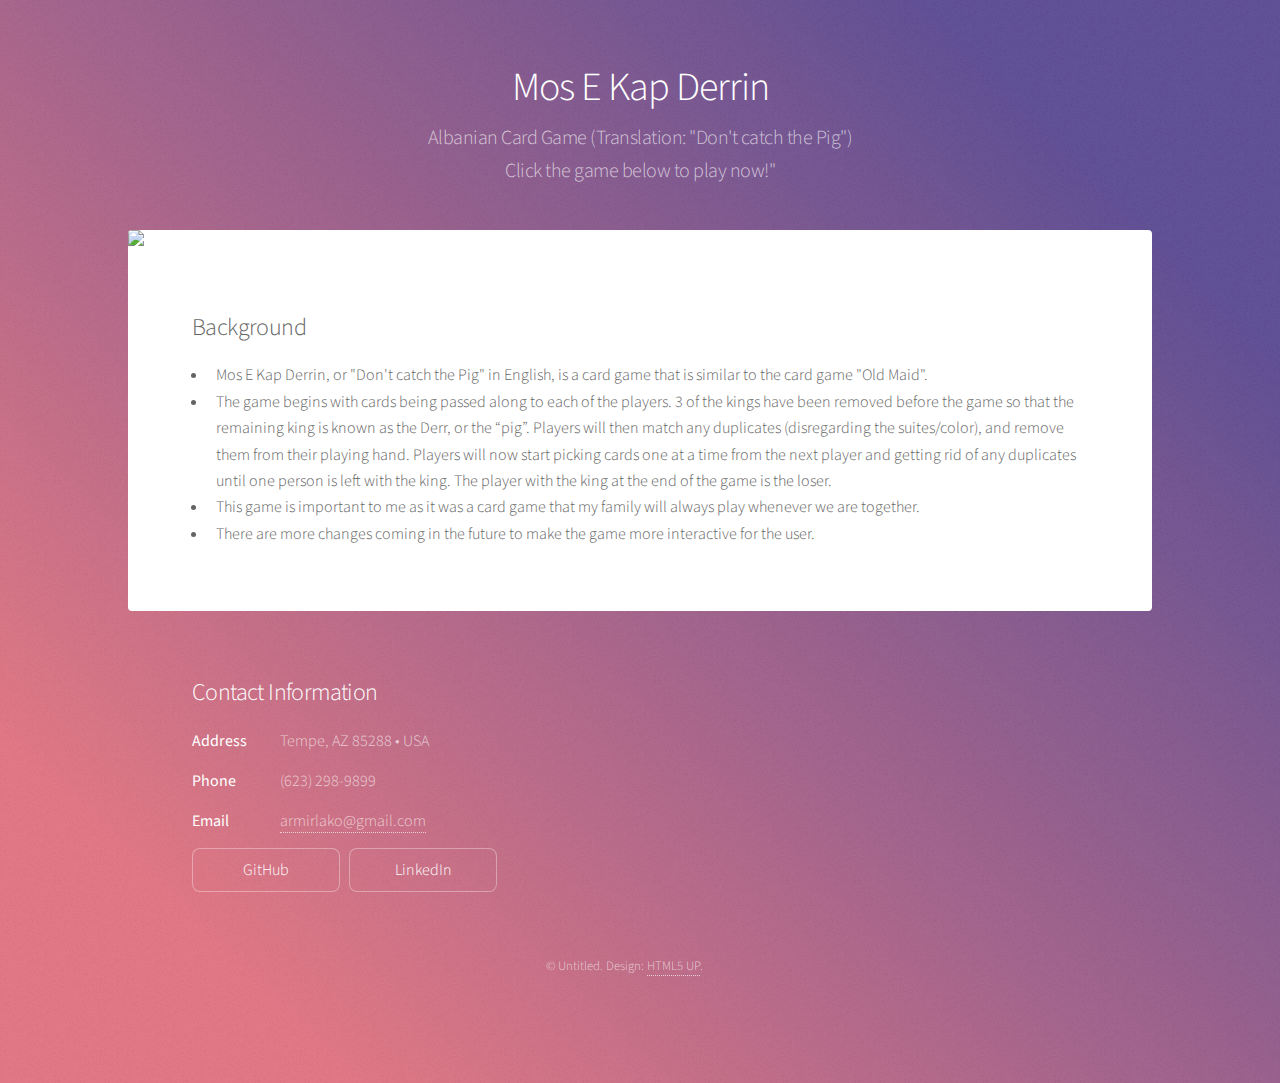
==== commit 6a185e09: "40" ====
--- a/CardGame.html
+++ b/CardGame.html
@@ -1,17 +1,15 @@
 <!DOCTYPE HTML>
-<!--
-	Stellar by HTML5 UP
-	html5up.net | @ajlkn
-	Free for personal and commercial use under the CCA 3.0 license (html5up.net/license)
--->
+
 <html>
 	<head>
 		<title>Card Game</title>
 		<meta charset="utf-8" />
 		<meta name="viewport" content="width=device-width, initial-scale=1, user-scalable=no" />
+		<link rel="icon" href="images/WebsiteLogo.jpg" type="image/jpg">
 		<link rel="stylesheet" href="assets/css/main.css" />
 		<noscript><link rel="stylesheet" href="assets/css/noscript.css" /></noscript>
 	</head>
+
 	<body class="is-preload">
 
 		<!-- Wrapper -->
@@ -21,8 +19,8 @@
 					<header id="header">
 						<h1>Mos E Kap Derrin</h1>
 							<p>
-							Albanian card game that translates to "Don't catch the Pig" <br>
-							Click the game down below to play now!"
+							Albanian Card Game (Translation: "Don't catch the Pig") <br>
+							Click the game below to play now!"
 							</p>
 					</header>
 
@@ -42,7 +40,7 @@
 										The game begins with cards being passed along to each of the players. 3 of the kings have been removed before the game so that the remaining king is known as the Derr, or the “pig”. Players will then match any duplicates (disregarding the suites/color), and remove them from their playing hand. Players will now start picking cards one at a time from the next player and getting rid of any duplicates until one person is left with the king. The player with the king at the end of the game is the loser.
 									</li>
 									<li>
-										This game means a lot to me as it was a card game that my family and I will always play whenever we are together. 
+										This game is important to me as it was a card game that my family will always play whenever we are together. 
 									</li>
 									<li>
 										There are more changes coming in the future to make the game more interactive for the user.
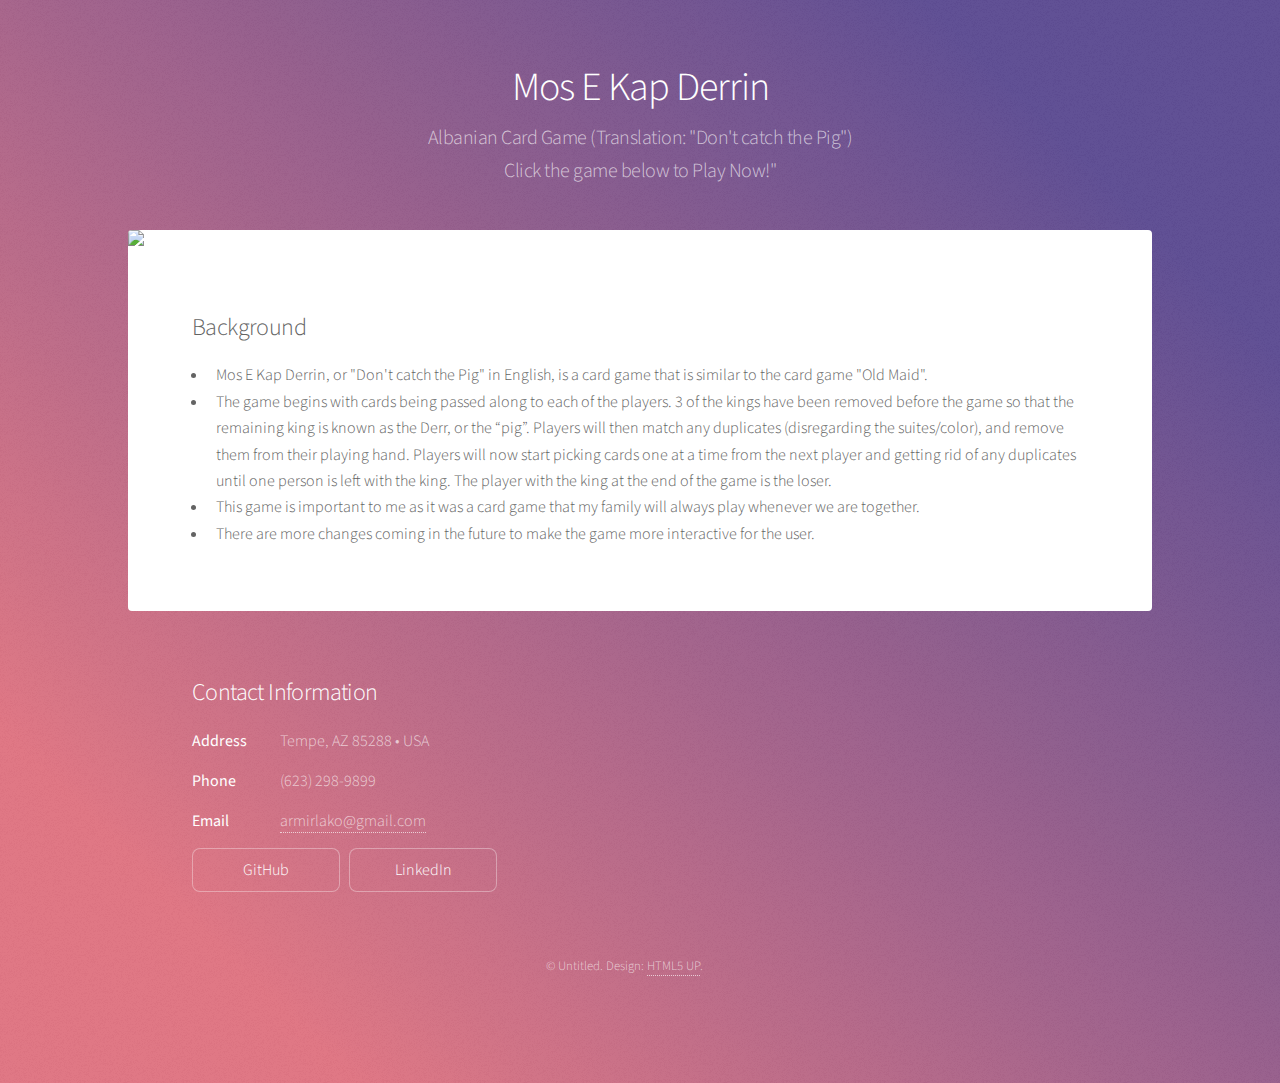
==== commit 318f5cdc: "40" ====
--- a/CardGame.html
+++ b/CardGame.html
@@ -18,10 +18,10 @@
 				<!-- Header -->
 					<header id="header">
 						<h1>Mos E Kap Derrin</h1>
-							<p>
-							Albanian Card Game (Translation: "Don't catch the Pig") <br>
-							Click the game below to play now!"
-							</p>
+						<p>
+						Albanian Card Game (Translation: "Don't catch the Pig") <br>
+						Click the game below to Play Now!"
+						</p>
 					</header>
 
 				<!-- Main -->
@@ -29,8 +29,9 @@
 
 						<!-- Content -->
 							<section id="content" class="main">
-								<span class="image main">
-									<a href="https://armirlako.github.io/Card-Game" target ="_blank" ><img src="images/CardGame.jpg"/></a></span>
+
+								<div class="image main"> <a href="https://armirlako.github.io/Card-Game" target ="_blank" ><img src="images/CardGame.jpg"/></a></div>
+								
 								<h2> Background </h2>
 								<ul>
 									<li>
@@ -46,6 +47,7 @@
 										There are more changes coming in the future to make the game more interactive for the user.
 									</li>
 								</ul>
+								
 							</section>
 
 					</div>
--- a/assets/css/main.css
+++ b/assets/css/main.css
@@ -7,6 +7,22 @@
 	Free for personal and commercial use under the CCA 3.0 license (html5up.net/license)
 */
 
+.video-container {
+    position: relative;
+    padding-bottom: 56.25%; /* 16:9 aspect ratio */
+    height: 0;
+    overflow: hidden;
+    max-width: 100%;
+    background: #000;
+}
+
+.video-container iframe {
+    position: absolute;
+    top: 0;
+    left: 0;
+    width: 100%;
+    height: 100%;
+}
 
 html, body, div, span, applet, object,
 iframe, h1, h2, h3, h4, h5, h6, p, blockquote,
